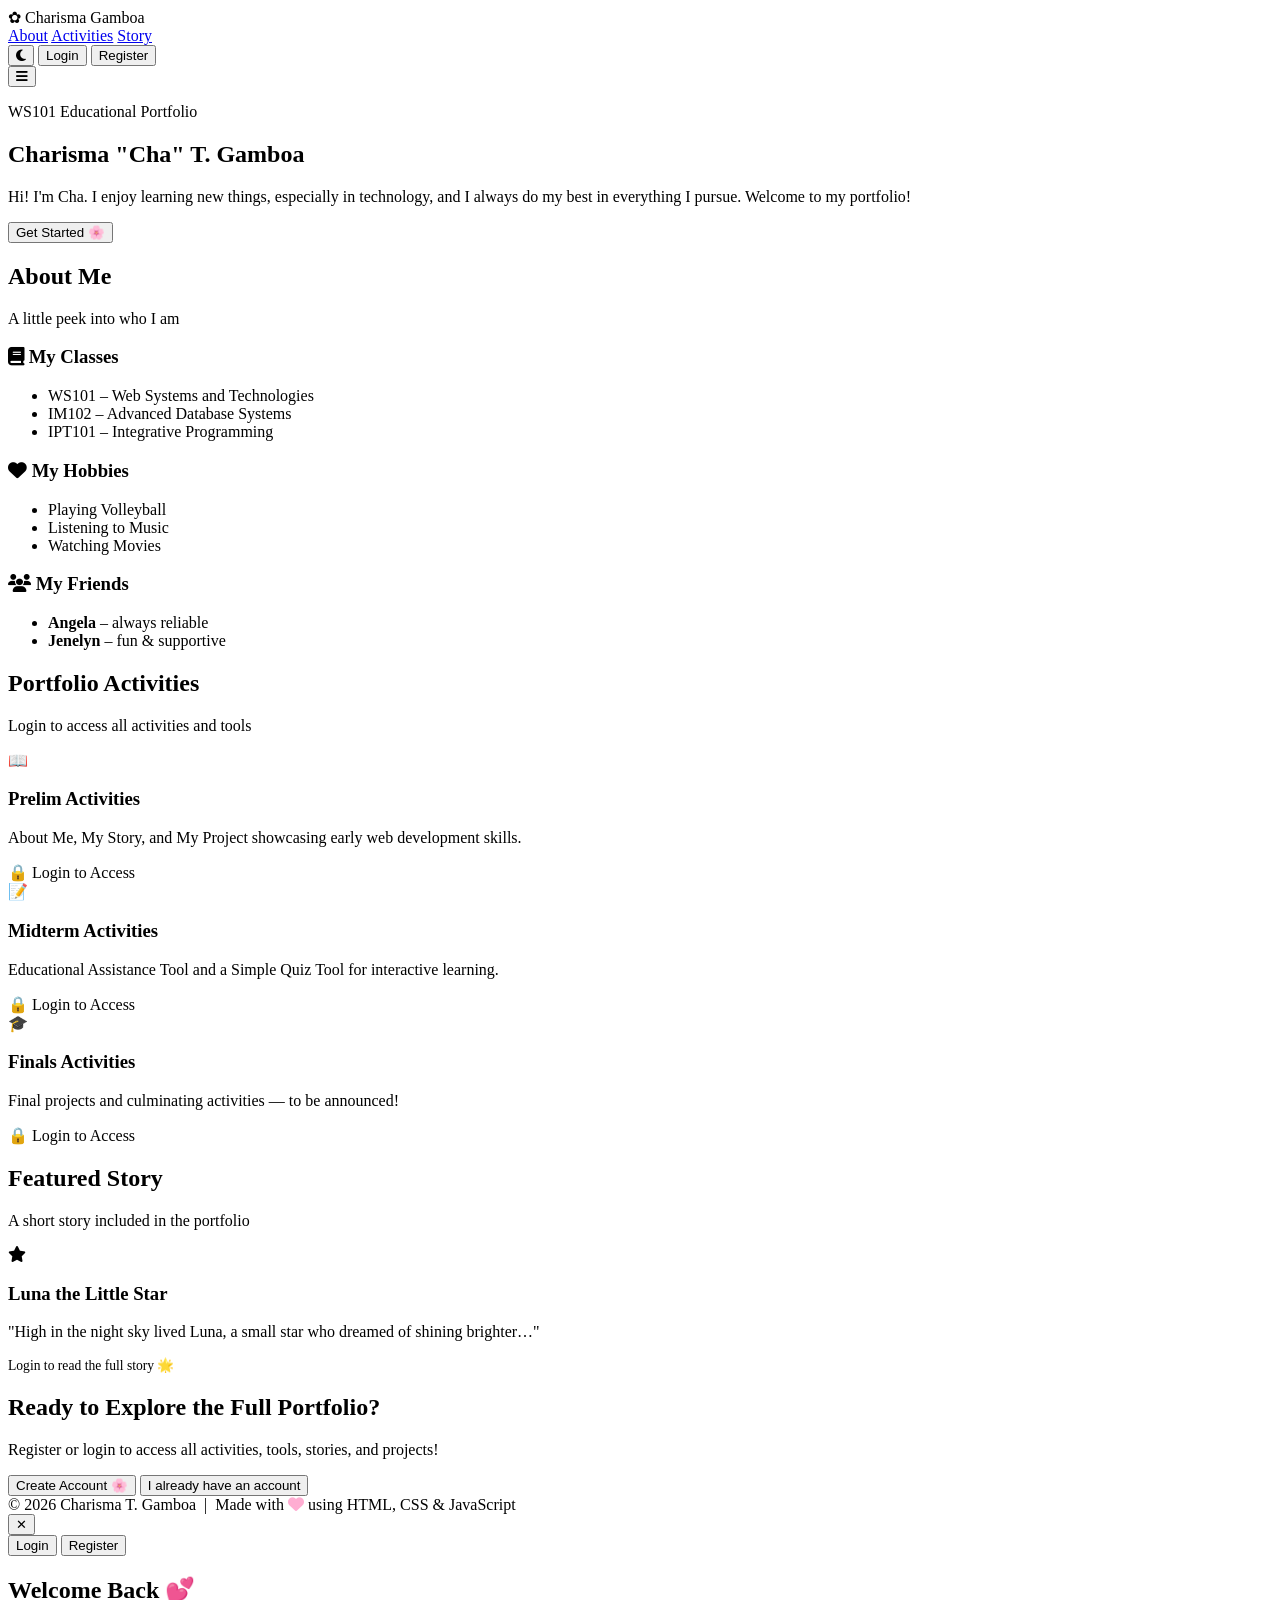
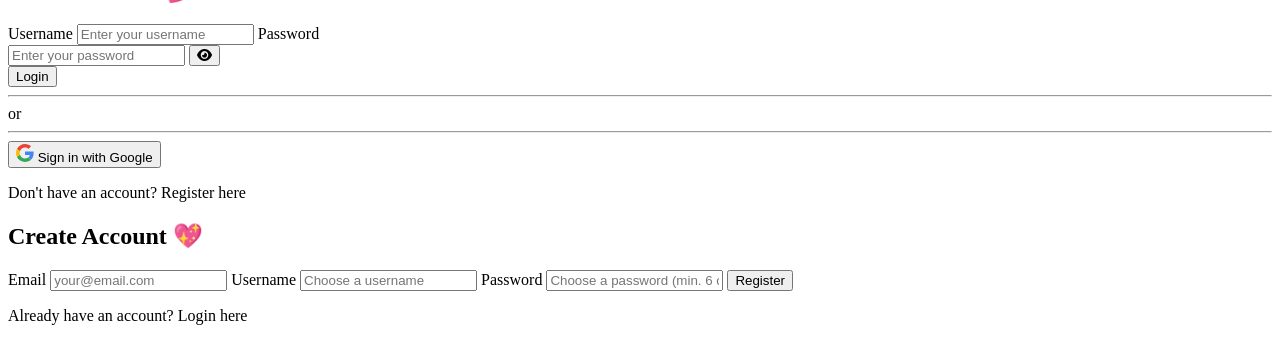
==== index.html @ 109e9622 "Add files via upload" ====
<!DOCTYPE html>
<html lang="en">
<head>
  <meta charset="UTF-8">
  <title>Portfolio | Charisma T. Gamboa</title>
  <meta name="viewport" content="width=device-width, initial-scale=1.0">
  <link rel="stylesheet" href="https://cdnjs.cloudflare.com/ajax/libs/font-awesome/6.4.0/css/all.min.css">
  <link href="https://fonts.googleapis.com/css2?family=Playfair+Display:ital,wght@0,400;0,700;1,400&family=DM+Sans:wght@300;400;500;600&display=swap" rel="stylesheet">
  <link rel="stylesheet" href="css/style.css">
</head>
<body>

<nav class="topnav" id="topnav">
  <div class="brand">✿ Charisma Gamboa</div>
  <div class="nav-links" id="navLinks">
    <a href="#about-preview">About</a>
    <a href="#activities-preview">Activities</a>
    <a href="#story-preview">Story</a>
  </div>
  <div class="auth-btns">
    <button class="theme-toggle-btn" id="themeToggleBtn" title="Toggle dark mode">
      <i class="fa-solid fa-moon" id="themeIcon"></i>
    </button>
    <button class="btn-login" onclick="openModal('login')">Login</button>
    <button class="btn-register" onclick="openModal('register')">Register</button>
  </div>
  <button class="hamburger-btn" id="hamburgerBtn"><i class="fa-solid fa-bars"></i></button>
</nav>

<!-- HERO -->
<section class="hero">
  <div class="hero-blob b1"></div>
  <div class="hero-blob b2"></div>
  <img src="assets/myphoto.jpg" alt="Charisma Gamboa" class="hero-photo" onerror="this.style.display='none'">
  <div class="hero-text">
    <p class="hero-tag">WS101 Educational Portfolio</p>
    <h1>Charisma "Cha" T. Gamboa</h1>
    <p>Hi! I'm Cha. I enjoy learning new things, especially in technology, and I always do my best in everything I pursue. Welcome to my portfolio!</p>
    <button class="hero-cta" onclick="openModal('register')">Get Started 🌸</button>
  </div>
</section>

<!-- ABOUT -->
<div id="about-preview">
  <div class="section-label">
    <h2>About Me</h2>
    <p>A little peek into who I am</p>
    <div class="divider"></div>
  </div>
  <div class="about-grid">
    <div class="info-card reveal">
      <h3><i class="fa-solid fa-book"></i> My Classes</h3>
      <ul>
        <li>WS101 – Web Systems and Technologies</li>
        <li>IM102 – Advanced Database Systems</li>
        <li>IPT101 – Integrative Programming</li>
      </ul>
    </div>
    <div class="info-card reveal">
      <h3><i class="fa-solid fa-heart"></i> My Hobbies</h3>
      <ul>
        <li>Playing Volleyball</li>
        <li>Listening to Music</li>
        <li>Watching Movies</li>
      </ul>
    </div>
    <div class="info-card reveal">
      <h3><i class="fa-solid fa-users"></i> My Friends</h3>
      <ul>
        <li><b>Angela</b> – always reliable</li>
        <li><b>Jenelyn</b> – fun &amp; supportive</li>
      </ul>
    </div>
  </div>
</div>

<!-- ACTIVITIES -->
<div id="activities-preview" class="section-alt">
  <div class="section-label">
    <h2>Portfolio Activities</h2>
    <p>Login to access all activities and tools</p>
    <div class="divider"></div>
  </div>
  <div class="cards-row">
    <div class="act-card reveal">
      <div class="act-icon">📖</div>
      <h3>Prelim Activities</h3>
      <p>About Me, My Story, and My Project showcasing early web development skills.</p>
      <span class="lock-badge">🔒 Login to Access</span>
    </div>
    <div class="act-card reveal">
      <div class="act-icon">📝</div>
      <h3>Midterm Activities</h3>
      <p>Educational Assistance Tool and a Simple Quiz Tool for interactive learning.</p>
      <span class="lock-badge">🔒 Login to Access</span>
    </div>
    <div class="act-card reveal">
      <div class="act-icon">🎓</div>
      <h3>Finals Activities</h3>
      <p>Final projects and culminating activities — to be announced!</p>
      <span class="lock-badge">🔒 Login to Access</span>
    </div>
  </div>
</div>

<!-- STORY PREVIEW -->
<div id="story-preview" class="section-alt">
  <div class="section-label">
    <h2>Featured Story</h2>
    <p>A short story included in the portfolio</p>
    <div class="divider"></div>
  </div>
  <div class="story-preview-wrap">
    <div class="story-strip reveal">
      <div class="story-icon"><i class="fas fa-star"></i></div>
      <h3>Luna the Little Star</h3>
      <p>"High in the night sky lived Luna, a small star who dreamed of shining brighter…"</p>
      <p style="margin-top:10px;color:var(--pink);font-size:.85rem;">Login to read the full story 🌟</p>
      <div class="story-dots">
        <span></span><span></span><span></span><span></span>
      </div>
    </div>
  </div>
</div>

<!-- CTA -->
<div class="cta-banner">
  <h2>Ready to Explore the Full Portfolio?</h2>
  <p>Register or login to access all activities, tools, stories, and projects!</p>
  <div class="cta-btns">
    <button class="cta-primary" onclick="openModal('register')">Create Account 🌸</button>
    <button class="cta-secondary" onclick="openModal('login')">I already have an account</button>
  </div>
</div>

<footer>© 2026 Charisma T. Gamboa &nbsp;|&nbsp; Made with <i class="fa-solid fa-heart" style="color:#ffadd2"></i> using HTML, CSS &amp; JavaScript</footer>

<!-- MODAL -->
<div class="modal-overlay" id="modalOverlay" onclick="closeIfOutside(event)">
  <div class="modal-box" id="modalBox">
    <button class="modal-close" onclick="closeModal()">✕</button>

    <div id="authForms">
      <div class="modal-tabs">
        <button class="modal-tab active" id="tabLogin" onclick="switchTab('login')">Login</button>
        <button class="modal-tab" id="tabRegister" onclick="switchTab('register')">Register</button>
      </div>

      <!-- LOGIN -->
      <div class="modal-form active" id="formLogin">
        <h2>Welcome Back 💕</h2>
        <label>Username</label>
        <input type="text" id="loginUsername" placeholder="Enter your username">
        <span class="form-error" id="err-lu"></span>
        <label>Password</label>
        <div class="pw-wrap">
          <input type="password" id="loginPassword" placeholder="Enter your password">
          <button type="button" class="eye-btn" onclick="togglePw()">
            <i class="fa-solid fa-eye" id="eyeIcon"></i>
          </button>
        </div>
        <span class="form-error" id="err-lp"></span>
        <span class="form-error login-err" id="err-lmain"></span>
        <button class="submit-btn" onclick="checkLogin()">Login</button>
        <div class="google-divider"><hr><span>or</span><hr></div>
        <button class="google-btn" onclick="googleLogin()">
          <svg width="18" height="18" viewBox="0 0 48 48"><path fill="#EA4335" d="M24 9.5c3.54 0 6.71 1.22 9.21 3.6l6.85-6.85C35.9 2.38 30.47 0 24 0 14.62 0 6.51 5.38 2.56 13.22l7.98 6.19C12.43 13.72 17.74 9.5 24 9.5z"/><path fill="#4285F4" d="M46.98 24.55c0-1.57-.15-3.09-.38-4.55H24v9.02h12.94c-.58 2.96-2.26 5.48-4.78 7.18l7.73 6c4.51-4.18 7.09-10.36 7.09-17.65z"/><path fill="#FBBC05" d="M10.53 28.59c-.48-1.45-.76-2.99-.76-4.59s.27-3.14.76-4.59l-7.98-6.19C.92 16.46 0 20.12 0 24c0 3.88.92 7.54 2.56 10.78l7.97-6.19z"/><path fill="#34A853" d="M24 48c6.48 0 11.93-2.13 15.89-5.81l-7.73-6c-2.18 1.48-4.97 2.36-8.16 2.36-6.26 0-11.57-4.22-13.47-9.91l-7.98 6.19C6.51 42.62 14.62 48 24 48z"/></svg>
          Sign in with Google
        </button>
        <p class="switch-link">Don't have an account? <a onclick="switchTab('register')">Register here</a></p>
      </div>

      <!-- REGISTER -->
      <div class="modal-form" id="formRegister">
        <h2>Create Account 💖</h2>
        <label>Email</label>
        <input type="email" id="regEmail" placeholder="your@email.com">
        <span class="form-error" id="err-re"></span>
        <label>Username</label>
        <input type="text" id="regUsername" placeholder="Choose a username">
        <span class="form-error" id="err-ru"></span>
        <label>Password</label>
        <input type="password" id="regPassword" placeholder="Choose a password (min. 6 chars)">
        <span class="form-error" id="err-rp"></span>
        <button class="submit-btn" onclick="saveUser()">Register</button>
        <p class="switch-link">Already have an account? <a onclick="switchTab('login')">Login here</a></p>
      </div>
    </div>

    <!-- OTP -->
    <div id="otpSection" style="display:none">
      <h2 class="otp-title">Verify OTP 🔑</h2>
      <p class="otp-sub">Enter the one-time password shown below</p>
      <div id="otpMessage" class="otp-box"></div>
      <label style="display:block;font-weight:500;margin-top:14px;font-size:.9rem;">One-Time Password</label>
      <input type="text" id="otpInput" placeholder="Enter 6-digit OTP" style="width:100%;padding:11px 14px;margin-top:6px;border:2px solid #ffccd9;border-radius:10px;font-size:.95rem;outline:none;">
      <span class="form-error" id="err-otp"></span>
      <button class="submit-btn" onclick="verifyOtp()" style="margin-top:16px;">Verify &amp; Enter</button>
    </div>
  </div>
</div>

<script src="js/main.js"></script>
</body>
</html>
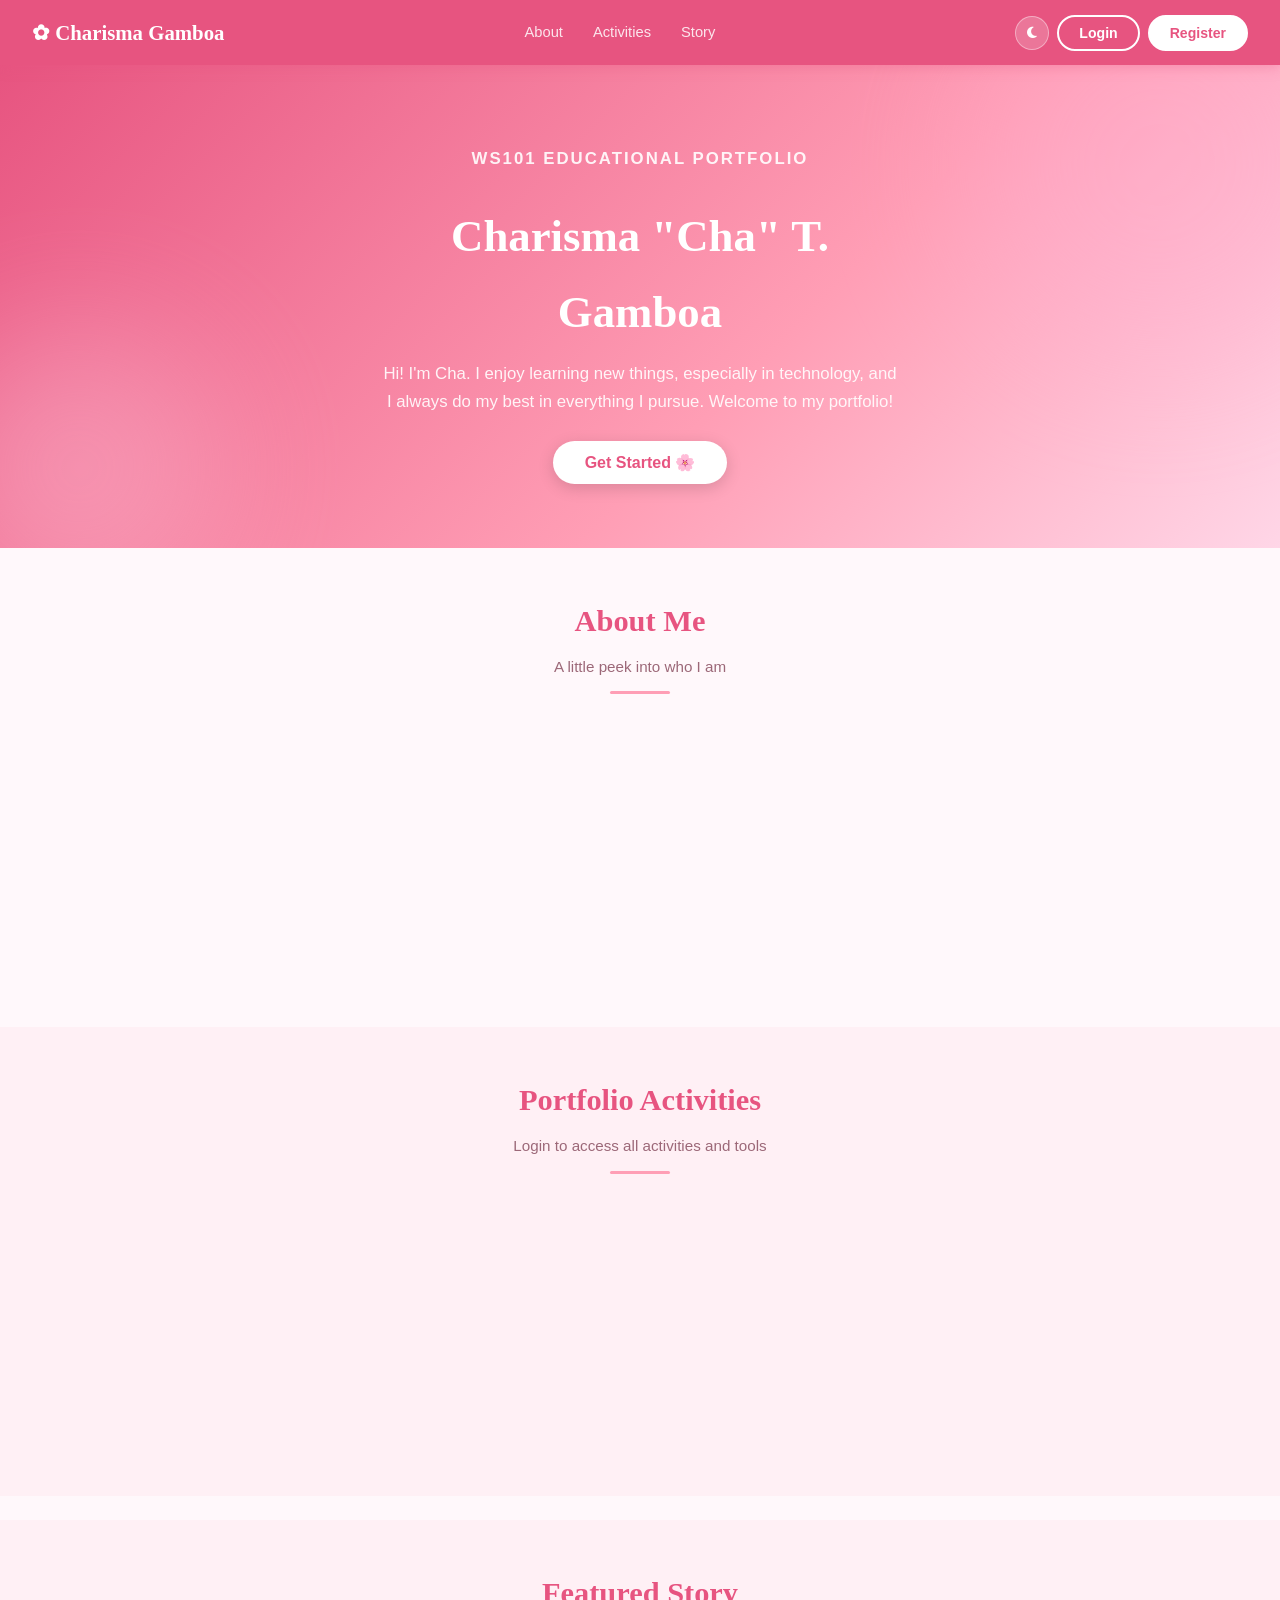
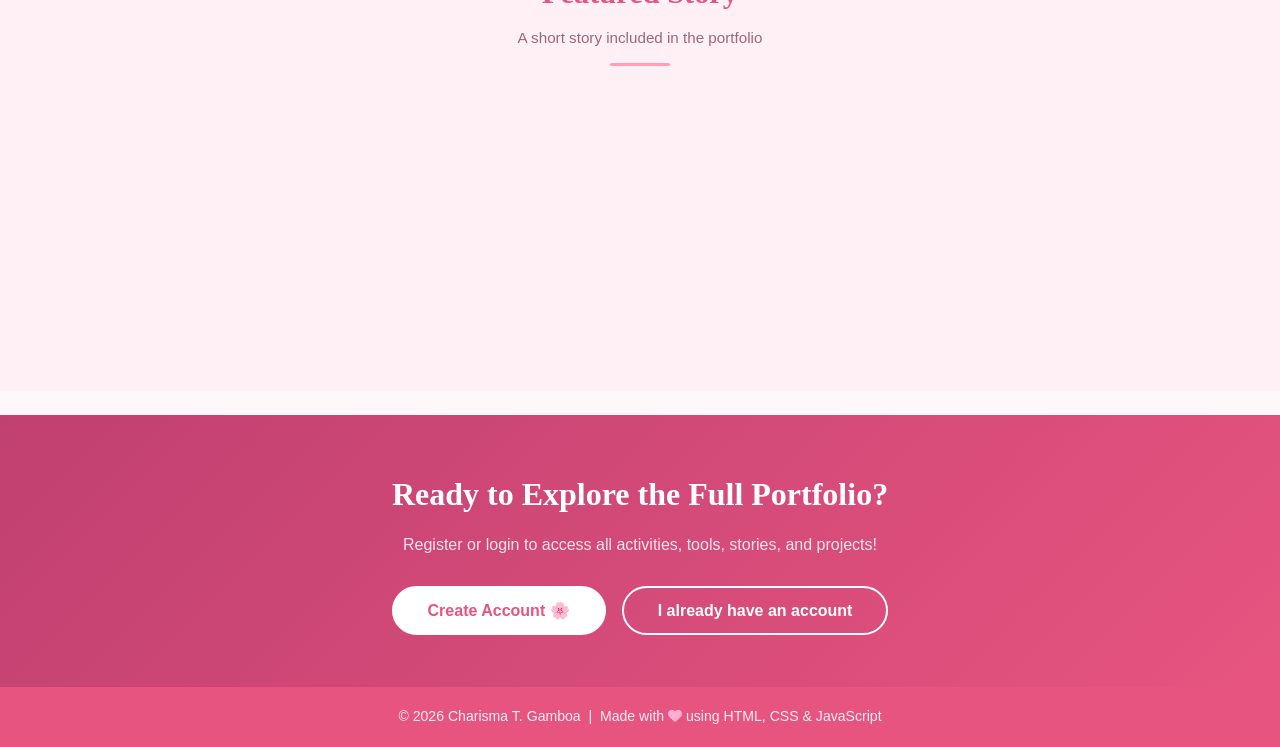
==== commit e02c5b5a: "Update stylesheet link in index.html" ====
--- a/index.html
+++ b/index.html
@@ -6,7 +6,7 @@
   <meta name="viewport" content="width=device-width, initial-scale=1.0">
   <link rel="stylesheet" href="https://cdnjs.cloudflare.com/ajax/libs/font-awesome/6.4.0/css/all.min.css">
   <link href="https://fonts.googleapis.com/css2?family=Playfair+Display:ital,wght@0,400;0,700;1,400&family=DM+Sans:wght@300;400;500;600&display=swap" rel="stylesheet">
-  <link rel="stylesheet" href="css/style.css">
+  <link rel="stylesheet" href="style.css">
 </head>
 <body>
 
--- a/style.css
+++ b/style.css
@@ -0,0 +1,582 @@
+/* ================================================
+   CHARISMA T. GAMBOA — PORTFOLIO STYLESHEET
+   ================================================ */
+
+:root {
+  --pink:       #e75480;
+  --pink-light: #ff9eb5;
+  --pink-pale:  #fff0f5;
+  --pink-deep:  #c04070;
+  --pink-border:#ffd6e7;
+  --bg:         #fff8fb;
+  --bg-alt:     #fff0f5;
+  --surface:    #ffffff;
+  --text:       #3a2535;
+  --muted:      #9c6878;
+  --shadow:     rgba(231,84,128,0.12);
+}
+
+body.dark {
+  --bg:         #1a0d14;
+  --bg-alt:     #221019;
+  --surface:    #2d1520;
+  --text:       #fce7f3;
+  --muted:      #d49ab8;
+  --pink-pale:  #2d1520;
+  --pink-border:#4a2038;
+  --shadow:     rgba(231,84,128,0.18);
+}
+
+*, *::before, *::after { box-sizing: border-box; margin: 0; padding: 0; }
+html { scroll-behavior: smooth; }
+
+body {
+  font-family: 'DM Sans', 'Playfair Display', Arial, sans-serif;
+  background: var(--bg);
+  color: var(--text);
+  line-height: 1.7;
+  transition: background 0.3s, color 0.3s;
+}
+
+a { text-decoration: none; color: var(--pink); }
+a:hover { color: var(--pink-deep); }
+img { max-width: 100%; }
+
+/* ---- NAVBAR ---- */
+.topnav {
+  position: sticky; top: 0; z-index: 999;
+  background: var(--pink);
+  display: flex; align-items: center; justify-content: space-between;
+  padding: 14px 32px; gap: 12px;
+  box-shadow: 0 2px 12px rgba(231,84,128,.35);
+  transition: background 0.3s;
+}
+body.dark .topnav { background: #3d1028; }
+
+.brand { font-family: 'Playfair Display', serif; font-size: 1.3rem; color: #fff; font-weight: 700; }
+
+.nav-links { display: flex; gap: 6px; }
+.nav-links a {
+  color: rgba(255,255,255,.85); font-size: .92rem; font-weight: 500;
+  padding: 6px 12px; border-radius: 20px; transition: all .2s;
+}
+.nav-links a:hover { background: rgba(255,255,255,.2); color: #fff; }
+
+.auth-btns { display: flex; gap: 8px; align-items: center; }
+
+.theme-toggle-btn {
+  background: rgba(255,255,255,.2); border: 1.5px solid rgba(255,255,255,.4);
+  border-radius: 50%; width: 34px; height: 34px; cursor: pointer;
+  color: #fff; font-size: .82rem; transition: all .2s;
+  display: flex; align-items: center; justify-content: center;
+}
+.theme-toggle-btn:hover { background: rgba(255,255,255,.35); }
+.theme-toggle-btn.sm { width: 30px; height: 30px; font-size: .75rem; }
+
+.btn-login {
+  padding: 8px 20px; border-radius: 20px; font-size: .88rem; font-weight: 600;
+  cursor: pointer; border: 2px solid #fff; background: transparent; color: #fff;
+  transition: all .2s;
+}
+.btn-login:hover { background: #fff; color: var(--pink); }
+
+.btn-register {
+  padding: 8px 20px; border-radius: 20px; font-size: .88rem; font-weight: 600;
+  cursor: pointer; border: 2px solid #fff; background: #fff; color: var(--pink);
+  transition: all .2s;
+}
+.btn-register:hover { background: var(--pink-deep); color: #fff; border-color: var(--pink-deep); }
+
+.hamburger-btn {
+  display: none; background: none; border: none;
+  color: #fff; font-size: 1.2rem; cursor: pointer;
+}
+
+/* ---- SUBNAV (inner pages) ---- */
+.subnav {
+  display: flex; align-items: center; justify-content: space-between;
+  background: var(--pink); padding: 12px 24px; color: #fff;
+  position: sticky; top: 0; z-index: 100;
+  box-shadow: 0 2px 12px rgba(231,84,128,.3);
+}
+.subnav a { color: rgba(255,255,255,.9); font-size: .9rem; font-weight: 500; transition: color .2s; }
+.subnav a:hover { color: #fff; }
+.subnav span { font-family: 'Playfair Display', serif; font-size: 1rem; color: #fff; font-weight: 600; }
+
+/* ---- HERO ---- */
+.hero {
+  background: linear-gradient(135deg, var(--pink) 0%, var(--pink-light) 60%, #ffd6e7 100%);
+  padding: 80px 32px 64px;
+  display: flex; align-items: center; justify-content: center;
+  gap: 60px; flex-wrap: wrap; text-align: center;
+  position: relative; overflow: hidden;
+}
+.hero-blob {
+  position: absolute; border-radius: 50%; filter: blur(70px); opacity: 0.3; pointer-events: none;
+}
+.b1 { width: 400px; height: 400px; background: #ffadd2; top: -100px; right: -80px; animation: blobFloat 8s ease-in-out infinite; }
+.b2 { width: 280px; height: 280px; background: #ffd6e7; bottom: -60px; left: -60px; animation: blobFloat 10s ease-in-out infinite reverse; }
+@keyframes blobFloat {
+  0%, 100% { transform: translate(0,0) scale(1); }
+  50%       { transform: translate(20px,-20px) scale(1.06); }
+}
+.hero-photo {
+  width: 160px; height: 160px; border-radius: 50%; object-fit: cover;
+  border: 5px solid #fff; box-shadow: 0 8px 32px rgba(0,0,0,.18);
+  position: relative; z-index: 1;
+}
+.hero-text { position: relative; z-index: 1; max-width: 520px; animation: fadeUp .8s ease forwards; }
+@keyframes fadeUp { from { opacity:0; transform:translateY(30px); } to { opacity:1; transform:translateY(0); } }
+.hero-tag { font-size: .82rem; font-weight: 600; color: rgba(255,255,255,.8); letter-spacing: 2px; text-transform: uppercase; margin-bottom: .4rem; }
+.hero-text h1 { font-family: 'Playfair Display', serif; font-size: clamp(1.8rem,5vw,2.8rem); color: #fff; margin-bottom: 10px; }
+.hero-text p  { font-size: 1.05rem; color: rgba(255,255,255,.9); line-height: 1.7; margin-bottom: 24px; }
+.hero-cta {
+  display: inline-block; padding: 12px 32px; background: #fff; color: var(--pink);
+  border-radius: 30px; font-weight: 700; font-size: 1rem; cursor: pointer; border: none;
+  box-shadow: 0 4px 16px rgba(0,0,0,.15); transition: all .2s; font-family: 'DM Sans', sans-serif;
+}
+.hero-cta:hover { transform: translateY(-2px); box-shadow: 0 8px 24px rgba(0,0,0,.2); }
+
+/* ---- SECTION LABELS ---- */
+.section-label { text-align: center; padding: 48px 20px 8px; }
+.section-label h2 { font-family: 'Playfair Display', serif; font-size: 1.9rem; color: var(--pink); }
+.section-label p  { color: var(--muted); margin-top: 6px; font-size: .95rem; }
+.section-label code { background: var(--bg-alt); padding: 2px 6px; border-radius: 4px; font-size: .85rem; color: var(--pink-deep); }
+.divider { width: 60px; height: 3px; background: var(--pink-light); border-radius: 4px; margin: 12px auto 36px; }
+.section-alt { background: var(--bg-alt); }
+
+/* ---- ABOUT GRID ---- */
+.about-grid {
+  display: flex; flex-wrap: wrap; gap: 20px;
+  max-width: 900px; margin: 0 auto 24px; padding: 0 24px; justify-content: center;
+}
+.info-card {
+  background: var(--surface); border-radius: 14px; padding: 22px 28px;
+  flex: 1 1 250px; max-width: 340px;
+  border-left: 5px solid var(--pink-light);
+  box-shadow: 0 4px 16px var(--shadow);
+  transition: transform .25s;
+}
+.info-card:hover { transform: translateY(-4px); }
+.info-card h3 { color: var(--pink); margin-bottom: 12px; font-size: 1rem; font-weight: 600; }
+.info-card h3 i { margin-right: 6px; }
+.info-card ul { list-style: none; }
+.info-card ul li { padding: 5px 0; font-size: .93rem; color: var(--text); }
+.info-card ul li::before { content: '🌸 '; }
+
+/* ---- ACT CARDS ---- */
+.cards-row {
+  display: flex; flex-wrap: wrap; gap: 20px;
+  max-width: 860px; margin: 0 auto 24px; padding: 0 24px; justify-content: center;
+}
+.act-card {
+  background: var(--surface); border-radius: 16px; padding: 28px 24px;
+  flex: 1 1 220px; max-width: 260px; text-align: center;
+  box-shadow: 0 4px 18px var(--shadow); transition: all .25s;
+}
+.act-card:hover { transform: translateY(-4px); box-shadow: 0 10px 28px rgba(231,84,128,.2); }
+.act-icon { font-size: 2.4rem; margin-bottom: 12px; }
+.act-card h3 { color: var(--pink); font-size: 1.05rem; margin-bottom: 8px; }
+.act-card p  { font-size: .87rem; color: var(--muted); line-height: 1.5; }
+.lock-badge {
+  display: inline-block; margin-top: 14px; padding: 5px 14px;
+  border-radius: 20px; font-size: .78rem; font-weight: 600;
+  background: var(--pink-pale); color: var(--pink);
+}
+
+/* ---- PROJECTS ROW (JSON) ---- */
+.projects-row {
+  display: flex; flex-wrap: wrap; gap: 20px;
+  max-width: 1000px; margin: 0 auto 40px; padding: 0 24px; justify-content: center;
+}
+.project-json-card {
+  background: var(--surface); border-radius: 16px; padding: 1.5rem;
+  flex: 1 1 220px; max-width: 280px;
+  box-shadow: 0 4px 18px var(--shadow);
+  border-top: 4px solid var(--pink);
+  transition: transform .25s, box-shadow .25s;
+}
+.project-json-card.purple { border-top-color: #a78bfa; }
+.project-json-card.teal   { border-top-color: #2dd4bf; }
+.project-json-card.blue   { border-top-color: #60a5fa; }
+.project-json-card.pink   { border-top-color: var(--pink); }
+.project-json-card:hover  { transform: translateY(-5px); box-shadow: 0 12px 30px var(--shadow); }
+.pj-icon { font-size: 1.5rem; color: var(--pink); margin-bottom: .5rem; }
+.pj-title { font-weight: 600; font-size: .95rem; margin-bottom: .4rem; color: var(--text); }
+.pj-desc  { font-size: .83rem; color: var(--muted); margin-bottom: .8rem; line-height: 1.5; }
+.pj-tags  { display: flex; flex-wrap: wrap; gap: .3rem; }
+.pj-tag {
+  font-size: .7rem; font-weight: 500;
+  background: var(--pink-pale); color: var(--pink-deep);
+  padding: 2px 8px; border-radius: 20px; border: 1px solid var(--pink-border);
+}
+.pj-status {
+  font-size: .72rem; font-weight: 600; padding: 3px 9px;
+  border-radius: 20px; margin-bottom: .5rem; display: inline-block;
+}
+.status-done { background: #d1fae5; color: #065f46; }
+.status-wip  { background: #fef3c7; color: #92400e; }
+body.dark .status-done { background: #064e3b; color: #6ee7b7; }
+body.dark .status-wip  { background: #451a03; color: #fcd34d; }
+
+/* ---- STORY PREVIEW ---- */
+.story-preview-wrap { max-width: 700px; margin: 0 auto 24px; padding: 0 24px; }
+.story-strip {
+  background: var(--surface); border-radius: 16px; padding: 28px 32px;
+  box-shadow: 0 4px 16px var(--shadow); text-align: center;
+}
+.story-icon { font-size: 3rem; color: var(--pink); margin-bottom: 12px; }
+.story-strip h3 { font-family: 'Playfair Display', serif; font-size: 1.4rem; color: var(--pink); margin-bottom: 8px; }
+.story-strip p  { color: var(--muted); font-size: .95rem; font-style: italic; }
+.story-dots { display: flex; justify-content: center; gap: 8px; margin-top: 16px; }
+.story-dots span { width: 10px; height: 10px; border-radius: 50%; background: var(--pink-light); display: inline-block; }
+.story-dots span:first-child { background: var(--pink); }
+
+/* ---- CTA BANNER ---- */
+.cta-banner {
+  background: linear-gradient(135deg, var(--pink-deep), var(--pink));
+  padding: 52px 24px; text-align: center;
+}
+.cta-banner h2 { font-family: 'Playfair Display', serif; font-size: 2rem; color: #fff; margin-bottom: 10px; }
+.cta-banner p  { color: rgba(255,255,255,.85); margin-bottom: 28px; font-size: 1rem; }
+.cta-btns { display: flex; gap: 16px; justify-content: center; flex-wrap: wrap; }
+.cta-btns button { padding: 13px 34px; border-radius: 30px; font-size: 1rem; font-weight: 700; cursor: pointer; transition: all .2s; border: 2px solid #fff; font-family: 'DM Sans', sans-serif; }
+.cta-primary   { background: #fff; color: var(--pink); }
+.cta-primary:hover { background: var(--pink-pale); }
+.cta-secondary { background: transparent; color: #fff; }
+.cta-secondary:hover { background: rgba(255,255,255,.15); }
+
+/* ---- FOOTER ---- */
+footer {
+  background: var(--pink); color: rgba(255,255,255,.9);
+  text-align: center; padding: 18px; font-size: .88rem;
+}
+body.dark footer { background: #3d1028; }
+
+/* ---- MODAL ---- */
+.modal-overlay {
+  display: none; position: fixed; inset: 0; z-index: 1000;
+  background: rgba(58,37,53,.55); backdrop-filter: blur(4px);
+  align-items: center; justify-content: center;
+}
+.modal-overlay.active { display: flex; }
+.modal-box {
+  background: var(--surface); border-radius: 20px; padding: 36px 32px;
+  width: 100%; max-width: 420px; box-shadow: 0 20px 60px rgba(0,0,0,.25);
+  border-top: 6px solid var(--pink-light); position: relative;
+  animation: popIn .3s ease; max-height: 90vh; overflow-y: auto;
+}
+@keyframes popIn { from { transform: scale(.92) translateY(20px); opacity: 0; } to { transform: scale(1) translateY(0); opacity: 1; } }
+.modal-close {
+  position: absolute; top: 14px; right: 18px; font-size: 1.4rem;
+  color: var(--muted); cursor: pointer; background: none; border: none; line-height: 1;
+}
+.modal-close:hover { color: var(--pink); }
+.modal-tabs { display: flex; margin-bottom: 28px; border-radius: 10px; overflow: hidden; border: 2px solid var(--pink-light); }
+.modal-tab {
+  flex: 1; padding: 10px; text-align: center; cursor: pointer; font-weight: 600;
+  font-size: .93rem; background: var(--surface); color: var(--muted); border: none; transition: all .2s;
+  font-family: 'DM Sans', sans-serif;
+}
+.modal-tab.active { background: var(--pink); color: #fff; }
+.modal-form { display: none; }
+.modal-form.active { display: block; }
+.modal-form h2 { font-family: 'Playfair Display', serif; text-align: center; color: var(--pink); font-size: 1.5rem; margin-bottom: 20px; }
+.modal-form label { display: block; font-weight: 500; margin-top: 14px; font-size: .9rem; color: var(--text); }
+.modal-form input {
+  width: 100%; padding: 11px 14px; margin-top: 6px;
+  border: 2px solid var(--pink-border); border-radius: 10px; font-size: .95rem;
+  outline: none; transition: border-color .2s; font-family: 'DM Sans', sans-serif;
+  background: var(--bg); color: var(--text);
+}
+.modal-form input:focus { border-color: var(--pink); }
+.modal-form input.error { border-color: #e74c3c; }
+.submit-btn {
+  width: 100%; margin-top: 20px; padding: 13px; background: var(--pink); color: #fff;
+  border: none; border-radius: 25px; font-size: 1rem; font-weight: 700; cursor: pointer;
+  transition: background .2s; font-family: 'DM Sans', sans-serif;
+}
+.submit-btn:hover { background: var(--pink-deep); }
+.switch-link { text-align: center; margin-top: 14px; font-size: .87rem; color: var(--muted); }
+.switch-link a { color: var(--pink); font-weight: 600; cursor: pointer; }
+
+.pw-wrap { position: relative; }
+.pw-wrap input { padding-right: 2.8rem; }
+.eye-btn {
+  position: absolute; right: .8rem; top: 50%; transform: translateY(-50%);
+  background: none; border: none; color: var(--muted); cursor: pointer; font-size: .9rem;
+  transition: color .2s;
+}
+.eye-btn:hover { color: var(--pink); }
+
+.form-error { display: block; font-size: .78rem; color: #e74c3c; min-height: 1rem; margin-top: 3px; }
+.login-err  { text-align: center; font-size: .85rem; font-weight: 500; }
+
+.google-divider { display: flex; align-items: center; gap: 10px; margin: 18px 0; }
+.google-divider hr { flex: 1; border: none; border-top: 1px solid var(--pink-border); }
+.google-divider span { color: var(--muted); font-size: .82rem; }
+.google-btn {
+  width: 100%; padding: 11px; border-radius: 25px; border: 2px solid var(--pink-border);
+  background: var(--surface); font-size: .93rem; font-weight: 600; cursor: pointer;
+  display: flex; align-items: center; justify-content: center; gap: 10px;
+  color: var(--muted); transition: background .2s; font-family: 'DM Sans', sans-serif;
+}
+.google-btn:hover { background: var(--bg-alt); }
+
+.otp-title { font-family: 'Playfair Display', serif; color: var(--pink); font-size: 1.4rem; text-align: center; margin-bottom: 8px; }
+.otp-sub   { text-align: center; color: var(--muted); font-size: .9rem; margin-bottom: 16px; }
+.otp-box {
+  background: var(--pink-pale); border: 2px dashed var(--pink-light); border-radius: 10px;
+  padding: 12px; text-align: center; font-weight: 700; color: var(--pink);
+  margin-bottom: 16px; font-size: 1.1rem;
+}
+
+/* ---- HOME HEADER ---- */
+.home-header {
+  background: linear-gradient(135deg, var(--pink) 0%, var(--pink-light) 100%);
+  padding: 28px 24px; text-align: center; position: relative;
+  box-shadow: 0 4px 20px var(--shadow);
+  display: flex; align-items: center; justify-content: center; gap: 2rem;
+}
+body.dark .home-header { background: linear-gradient(135deg, #3d1028 0%, #5a1a3a 100%); }
+.home-header h1 { font-family: 'Playfair Display', serif; font-size: clamp(1.4rem,5vw,2rem); color: #fff; letter-spacing: .04em; }
+.home-header p  { color: rgba(255,255,255,.85); font-size: .9rem; font-weight: 600; }
+.logout-btn {
+  background: #fff; color: var(--pink); border: 2px solid var(--pink);
+  padding: 7px 16px; border-radius: 20px; font-weight: 700; font-size: 13px;
+  cursor: pointer; transition: all .2s; font-family: 'DM Sans', sans-serif;
+}
+.logout-btn:hover { background: var(--pink); color: #fff; }
+.page-title { text-align: center; margin-bottom: 36px; }
+.page-title h2 { font-family: 'Playfair Display', serif; font-size: 1.75rem; color: var(--pink-deep); }
+.page-title p  { color: var(--muted); font-size: .95rem; margin-top: 6px; }
+
+/* ---- ACCORDION ---- */
+.accordion { display: flex; flex-direction: column; gap: 18px; }
+.panel {
+  background: var(--surface); border-radius: 18px;
+  box-shadow: 0 4px 20px var(--shadow); overflow: hidden;
+  border: 2px solid transparent; transition: border-color .3s;
+}
+.panel.open { border-color: var(--pink-light); }
+.panel-header {
+  display: flex; align-items: center; justify-content: space-between;
+  padding: 20px 24px; cursor: pointer; user-select: none; gap: 12px; transition: background .2s;
+}
+.panel-header:hover { background: var(--pink-pale); }
+.panel-left { display: flex; align-items: center; gap: 16px; }
+.panel-icon { width: 48px; height: 48px; border-radius: 14px; display: flex; align-items: center; justify-content: center; font-size: 1.3rem; flex-shrink: 0; }
+.prelim-icon  { background: #ffe4ef; color: #e75480; }
+.midterm-icon { background: #fde8f3; color: #c42d72; }
+.finals-icon  { background: #fbd5e8; color: #a0235c; }
+body.dark .prelim-icon  { background: #4d1a2e; color: #f9a8d4; }
+body.dark .midterm-icon { background: #3d1022; color: #f472b6; }
+body.dark .finals-icon  { background: #350e1c; color: #ec4899; }
+.panel-title h3 { font-family: 'Playfair Display', serif; font-size: 1.15rem; color: var(--pink-deep); }
+.panel-title span { font-size: .8rem; color: var(--muted); font-weight: 600; }
+body.dark .panel-title h3 { color: var(--pink-light); }
+.chevron { color: var(--pink); font-size: 1rem; transition: transform .35s cubic-bezier(.4,0,.2,1); flex-shrink: 0; }
+.panel.open .chevron { transform: rotate(180deg); }
+.panel-body { max-height: 0; overflow: hidden; transition: max-height .45s cubic-bezier(.4,0,.2,1); }
+.panel.open .panel-body { max-height: 600px; }
+.panel-inner { padding: 0 24px 24px; border-top: 1px solid var(--pink-border); }
+.activity-grid { display: grid; grid-template-columns: repeat(auto-fill,minmax(180px,1fr)); gap: 12px; margin-top: 16px; }
+.activity-card {
+  background: var(--pink-pale); border: 1.5px solid var(--pink-border); border-radius: 12px;
+  padding: 16px 14px; text-decoration: none; color: var(--text);
+  transition: all .22s; display: flex; align-items: center; gap: 10px;
+  font-weight: 600; font-size: .9rem;
+}
+.activity-card:hover { background: var(--pink); color: #fff; border-color: var(--pink); transform: translateY(-2px); box-shadow: 0 6px 16px var(--shadow); }
+.activity-card i { font-size: 1.1rem; width: 22px; text-align: center; }
+.tba-badge { display: inline-block; margin-top: 16px; background: var(--bg-alt); color: var(--muted); border: 1.5px dashed var(--pink-border); border-radius: 10px; padding: 12px 20px; font-size: .88rem; font-weight: 600; width: 100%; text-align: center; }
+
+/* ---- ABOUT PAGE ---- */
+.about-header {
+  background: var(--pink-light); text-align: center; padding: 36px 24px; color: white;
+}
+body.dark .about-header { background: #3d1028; }
+.about-photo { width: 140px; height: 140px; border-radius: 50%; object-fit: cover; border: 4px solid #fff; margin-bottom: 12px; }
+.about-header h1 { font-family: 'Playfair Display', serif; font-size: 1.8rem; margin-bottom: 8px; }
+.about-header p  { font-size: .95rem; opacity: .9; max-width: 500px; margin: 0 auto; }
+.about-main  { max-width: 800px; margin: 0 auto; padding: 24px; }
+.about-section {
+  background: var(--surface); border-radius: 14px; padding: 20px 24px;
+  margin-bottom: 20px; border-left: 5px solid var(--pink-light);
+  box-shadow: 0 4px 14px var(--shadow);
+}
+.about-section h2 { color: var(--pink); margin-bottom: 12px; font-size: 1.1rem; font-weight: 600; }
+.about-section h2 i { margin-right: 8px; }
+.about-section ul { list-style: none; }
+.about-section ul li { padding: 5px 0; font-size: .93rem; color: var(--text); }
+.about-section ul li::before { content: '🌸 '; }
+.mood-row { display: flex; gap: 20px; flex-wrap: wrap; margin-top: 12px; }
+.mood-card { text-align: center; }
+.mood-img { width: 100px; border-radius: 10px; border: 3px solid var(--pink-light); }
+.mood-card p { margin-top: 6px; font-size: .9rem; color: var(--muted); }
+.friends-grid { display: flex; flex-direction: column; gap: 14px; margin-top: 14px; }
+.friend-card { display: flex; align-items: center; gap: 14px; }
+.friend-avatar {
+  width: 44px; height: 44px; border-radius: 50%; background: var(--pink-pale);
+  color: var(--pink); font-weight: 700; font-size: 1.2rem;
+  display: flex; align-items: center; justify-content: center; flex-shrink: 0;
+  border: 2px solid var(--pink-border);
+}
+.friend-card b { color: var(--pink); }
+.friend-card p { font-size: .88rem; color: var(--muted); }
+
+/* ---- STORY PAGE ---- */
+.story-box {
+  background: var(--surface); max-width: 600px; width: 100%;
+  padding: 40px 36px; border-radius: 24px;
+  box-shadow: 0 12px 40px var(--shadow); text-align: center;
+  border-top: 5px solid var(--pink-light);
+}
+.story-progress { font-size: .8rem; color: var(--muted); margin-bottom: 12px; font-weight: 600; }
+.story-icon-wrap { font-size: 3.5rem; margin-bottom: 16px; }
+.story-box h2 { font-family: 'Playfair Display', serif; color: var(--pink); margin-bottom: 12px; font-size: 1.5rem; }
+.story-box p  { font-size: 1.05rem; color: var(--text); line-height: 1.7; margin-bottom: 24px; }
+.story-nav-btns { display: flex; gap: 12px; justify-content: center; margin-bottom: 12px; }
+.story-nav-btns button, .close-btn {
+  padding: 10px 22px; border: none; border-radius: 20px; font-weight: 600;
+  cursor: pointer; font-size: .9rem; transition: all .2s; font-family: 'DM Sans', sans-serif;
+}
+.prev { background: #f1f1f1; color: #555; }
+.prev:hover { background: #e0e0e0; }
+.next { background: var(--pink-light); color: white; }
+.next:hover { background: var(--pink); }
+.close-btn { background: var(--pink); color: white; display: block; width: 100%; }
+.close-btn:hover { background: var(--pink-deep); }
+body.dark .prev { background: #4a2038; color: var(--muted); }
+
+/* ---- PROJECT PAGE ---- */
+.project-main { max-width: 900px; margin: 0 auto; padding: 0 24px 40px; }
+.media-grid   { display: grid; grid-template-columns: repeat(auto-fit, minmax(280px, 1fr)); gap: 24px; }
+.media-card {
+  background: var(--surface); border-radius: 14px; padding: 24px;
+  border-left: 5px solid var(--pink-light); box-shadow: 0 4px 14px var(--shadow);
+}
+.media-card h3 { color: var(--pink); margin-bottom: 8px; font-size: 1rem; }
+.media-card h3 i { margin-right: 8px; }
+
+/* ---- TOOLS (assistance / quiz) ---- */
+.tool-main { max-width: 620px; margin: 40px auto 60px; padding: 0 20px; }
+.tool-card {
+  background: var(--surface); border-radius: 18px; padding: 32px 28px;
+  box-shadow: 0 4px 24px var(--shadow); border-top: 5px solid var(--pink-light);
+}
+.tool-card h2 { color: var(--pink); text-align: center; margin-bottom: 6px; font-size: 1.3rem; }
+.tool-sub { text-align: center; color: var(--muted); margin-bottom: 24px; font-size: .9rem; }
+.timer-text { font-weight: 700; color: var(--pink); }
+.quiz-progress-bar { height: 6px; background: var(--pink-pale); border-radius: 10px; margin-bottom: 20px; }
+.quiz-progress-fill { height: 100%; background: linear-gradient(90deg, var(--pink-light), var(--pink)); border-radius: 10px; transition: width 1s linear; }
+.qa-item { margin-bottom: 20px; padding-bottom: 18px; border-bottom: 1px solid var(--pink-border); }
+.qa-question { font-weight: 600; margin-bottom: 8px; color: var(--text); }
+.qa-input-row { display: flex; gap: 8px; }
+.qa-input-row input { flex: 1; padding: 8px 12px; border: 2px solid var(--pink-border); border-radius: 8px; outline: none; font-family: 'DM Sans', sans-serif; background: var(--bg); color: var(--text); transition: border-color .2s; }
+.qa-input-row input:focus { border-color: var(--pink); }
+.qa-input-row button { padding: 8px 16px; background: var(--pink); color: #fff; border: none; border-radius: 8px; cursor: pointer; font-weight: 600; transition: background .2s; font-family: 'DM Sans', sans-serif; }
+.qa-input-row button:hover { background: var(--pink-deep); }
+.feedback { margin-top: 6px; font-size: .88rem; font-weight: 600; min-height: 1.2rem; }
+.progress-bar-wrap { height: 8px; background: var(--pink-pale); border-radius: 10px; margin: 16px 0 8px; }
+.progress-bar { height: 100%; background: linear-gradient(90deg, var(--pink-light), var(--pink)); border-radius: 10px; transition: width .5s; }
+.progress-text { font-size: .88rem; color: var(--muted); text-align: center; }
+.link-btn { display: inline-block; margin-top: 16px; color: var(--pink); font-weight: 600; font-size: .9rem; }
+.quiz-question { margin-bottom: 18px; padding-bottom: 14px; border-bottom: 1px solid var(--pink-border); }
+.quiz-question p { font-weight: 600; margin-bottom: 8px; color: var(--text); }
+.radio-opt { display: block; padding: 6px 0; cursor: pointer; font-size: .92rem; color: var(--text); }
+.radio-opt input { margin-right: 8px; accent-color: var(--pink); }
+#submitQuizBtn { margin-top: 8px; padding: 12px 30px; background: var(--pink); color: #fff; border: none; border-radius: 25px; font-weight: 700; font-size: 1rem; cursor: pointer; transition: background .2s; font-family: 'DM Sans', sans-serif; }
+#submitQuizBtn:hover { background: var(--pink-deep); }
+#submitQuizBtn:disabled { background: #ccc; cursor: not-allowed; }
+.quiz-result { margin-top: 16px; font-weight: 700; font-size: 1rem; text-align: center; color: var(--pink); min-height: 1.5rem; }
+
+/* ---- USER PERSONA ---- */
+.persona-card { background: var(--bg-alt); border-radius: 12px; padding: 1.2rem; border: 1px solid var(--pink-border); }
+.persona-header { display: flex; align-items: center; gap: 14px; margin-bottom: 1.2rem; padding-bottom: 1rem; border-bottom: 1px solid var(--pink-border); }
+.persona-avatar { width: 52px; height: 52px; border-radius: 50%; background: var(--pink-light); color: white; font-weight: 700; font-size: 1.1rem; display: flex; align-items: center; justify-content: center; flex-shrink: 0; }
+.persona-name { font-weight: 700; font-size: 1rem; color: var(--text); margin-bottom: 3px; }
+.persona-role { font-size: .8rem; color: var(--muted); }
+.persona-grid { display: grid; grid-template-columns: 1fr 1fr; gap: 1rem; }
+.persona-block h4 { font-size: .85rem; font-weight: 700; color: var(--pink); margin-bottom: .5rem; }
+.persona-block h4 i { margin-right: 5px; }
+.persona-block ul { list-style: none; }
+.persona-block ul li { font-size: .85rem; color: var(--muted); padding: 3px 0; }
+.persona-block ul li::before { content: '• '; color: var(--pink); }
+
+/* ---- JOURNEY MAP ---- */
+.journey-list { display: flex; flex-direction: column; position: relative; padding-left: 0; }
+.journey-item { display: grid; grid-template-columns: 80px 24px 1fr; align-items: center; gap: 12px; position: relative; padding: 8px 0; }
+.journey-item:not(.last)::after { content: ''; position: absolute; left: 91px; top: 50%; bottom: -50%; width: 2px; background: var(--pink-border); transform: translateX(-50%); }
+.journey-time { font-size: .78rem; font-weight: 700; color: var(--pink); text-align: right; white-space: nowrap; }
+.journey-dot { width: 14px; height: 14px; border-radius: 50%; background: var(--pink); border: 3px solid var(--pink-pale); box-shadow: 0 0 0 2px var(--pink-light); flex-shrink: 0; justify-self: center; }
+.journey-desc { font-size: .88rem; color: var(--text); background: var(--bg-alt); padding: 8px 12px; border-radius: 8px; border: 1px solid var(--pink-border); }
+.journey-desc i { color: var(--pink); margin-right: 6px; }
+
+/* ---- USER PERSONA ---- */ { display: flex; flex-direction: column; gap: 14px; margin-top: 8px; }
+.skill-item {}
+.skill-top { display: flex; justify-content: space-between; margin-bottom: 5px; }
+.skill-label { font-size: .9rem; font-weight: 600; color: var(--text); }
+.skill-label i { margin-right: 6px; color: var(--pink); }
+.skill-pct { font-size: .82rem; color: var(--muted); font-weight: 600; }
+.skill-bar { height: 8px; background: var(--pink-pale); border-radius: 10px; overflow: hidden; border: 1px solid var(--pink-border); }
+.skill-fill { height: 100%; background: linear-gradient(90deg, var(--pink-light), var(--pink)); border-radius: 10px; width: 0; transition: width 1.2s cubic-bezier(0.4,0,0.2,1); }
+
+/* ---- SKILLS (about page) ---- */
+.reveal { opacity: 0; transform: translateY(24px); transition: opacity .7s ease, transform .7s ease; }
+.reveal.visible { opacity: 1; transform: translateY(0); }
+
+/* ---- CONTACT PAGE ---- */
+.contact-info-card {
+  background: var(--surface); border-radius: 14px; padding: 24px;
+  border-left: 5px solid var(--pink-light); box-shadow: 0 4px 14px var(--shadow);
+}
+.contact-info-card h2 { color: var(--pink); margin-bottom: 6px; font-size: 1.2rem; }
+.contact-info-card h2 i { margin-right: 8px; }
+.contact-info-card > p { color: var(--muted); font-size: .9rem; margin-bottom: 1.2rem; }
+.contact-links-list { display: flex; flex-direction: column; gap: 10px; }
+.contact-link-item {
+  display: flex; align-items: center; gap: 10px;
+  font-size: .9rem; color: var(--muted); padding: 8px 12px;
+  background: var(--bg-alt); border-radius: 8px; border: 1px solid var(--pink-border);
+}
+.contact-link-item i { color: var(--pink); width: 18px; text-align: center; }
+.form-field { display: flex; flex-direction: column; gap: 4px; margin-bottom: 14px; }
+.form-field label { font-size: .85rem; font-weight: 600; color: var(--muted); }
+.form-field input, .form-field textarea {
+  padding: 10px 12px; border: 1.5px solid var(--pink-border); border-radius: 8px;
+  background: var(--bg); color: var(--text); font-family: 'DM Sans', sans-serif;
+  font-size: .92rem; outline: none; transition: border-color .2s; resize: vertical;
+}
+.form-field input:focus, .form-field textarea:focus { border-color: var(--pink); box-shadow: 0 0 0 3px rgba(231,84,128,.1); }
+.form-field input.input-error, .form-field textarea.input-error { border-color: #e74c3c; }
+.field-error { font-size: .78rem; color: #e74c3c; min-height: .9rem; }
+.contact-submit-btn {
+  width: 100%; padding: 12px; background: var(--pink); color: #fff;
+  border: none; border-radius: 25px; font-size: 1rem; font-weight: 700;
+  cursor: pointer; transition: background .2s; font-family: 'DM Sans', sans-serif;
+  display: flex; align-items: center; justify-content: center; gap: 8px;
+}
+.contact-submit-btn:hover { background: var(--pink-deep); }
+.contact-success {
+  margin-top: 14px; padding: 12px 16px; background: #d1fae5; color: #065f46;
+  border-radius: 10px; font-size: .9rem; font-weight: 600;
+  display: flex; align-items: center; gap: 8px;
+}
+body.dark .contact-success { background: #064e3b; color: #6ee7b7; }
+
+/* ---- CONTACT PAGE ---- */
+@media (max-width: 700px) {
+  .topnav { padding: 12px 16px; }
+  .nav-links { display: none; }
+  .nav-links.open { display: flex; flex-direction: column; position: absolute; top: 58px; left: 0; right: 0; background: var(--pink); padding: 10px 20px; z-index: 100; }
+  .hamburger-btn { display: block; }
+  .hero { padding: 60px 20px 40px; gap: 30px; }
+  .about-grid { padding: 0 12px; }
+  .cards-row { padding: 0 12px; }
+  .projects-row { padding: 0 12px; }
+  .modal-box { padding: 24px 18px; }
+  .story-box { padding: 28px 20px; }
+  .tool-card { padding: 24px 18px; }
+  .qa-input-row { flex-direction: column; }
+}
